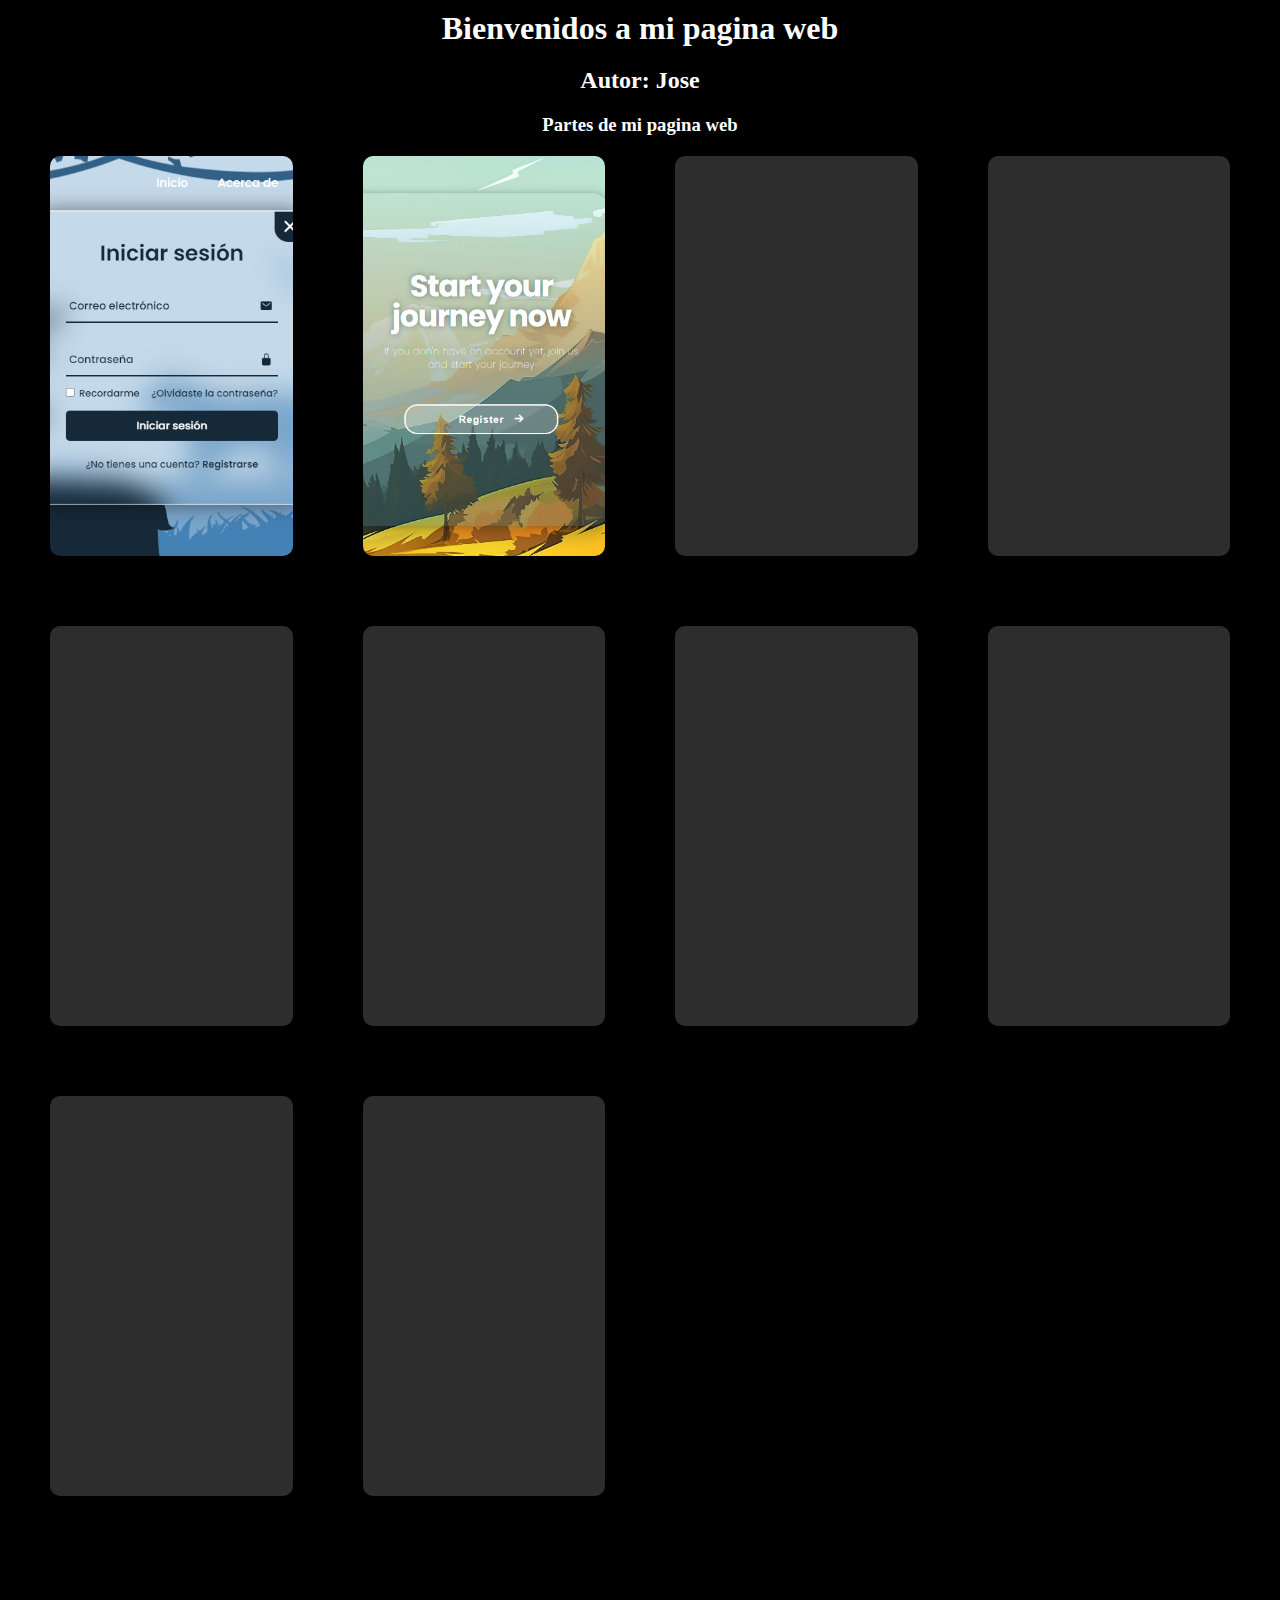
==== index.html @ 06801ffc "inicio de mi pagina web" ====
<!DOCTYPE html>
<html lang="en">
<head>
    <meta charset="UTF-8">
    <meta http-equiv="X-UA-Compatible" content="IE=edge">
    <meta name="viewport" content="width=device-width, initial-scale=1.0">
    <title>Mi pagina web</title>
    <link rel="stylesheet" href="css/index.css">
</head>
<body>
    <div class="main-page"> 
        <h1 class="titulo">Bienvenidos a mi pagina web</h1>
        <h2 class="titulo">Autor: Jose</h2>
        <h3 class="titulo">Partes de mi pagina web</h3>

        <div class="main-content">
            <!-- <header class="box"> -->
            <article class="article article-1">
                <div class="style-img style-content"><a class="style-content" href="login_uno.html"></a></div>
            </article>
            <article class="article article-2">
                <div class="style-img style-content"><a class="style-content" href="login_dos.html"></a></div>
            </article>
            <article class="article article-3">
                <div class="style-img style-content"><a class="style-content" href="fuentes1.html"></a></div>
            </article>
            <article class="article article-4">
                <div class="style-img style-content"><a class="style-content" href="listas.html"></a></div>
            </article>
            <article class="article article-5">
                <div class="style-img style-content"><a class="style-content" href="colores.html"></a></div>
            </article>
            <article class="article article-6">
                <div class="style-img style-content"><a class="style-content" href="margins.html"></a></div>
            </article>
            <article class="article article-7">
                <div class="style-img style-content"><a class="style-content" href="catalago.html"></a></div>
            </article>
            <article class="article article-8">
                <div class="style-img style-content"><a class="style-content" href="tablas.html"></a></div>
            </article>
            <article class="article article-9">
                <div class="style-img style-content"><a class="style-content" href="formulario.html"></a></div>
            </article>
            <article class="article article-10">
                <div class="style-img style-content"><a class="style-content" href="menu-iconos.html"></a></div>
            </article>
        </div>
    </div>

<script src="js/index.js"></script>

</body>
</html>
---- css/index.css ----
*{
    padding: 0;
    margin: 0;
    box-sizing: border-box;
}

/* Estilos */
.main-page {
    grid-area: main-page;
}
body {
    background-color: #000000;
    width: 100%;
    height: 100vh;
    display: grid;
    grid-template: "empty-left           main-page                   empty-right" /
        minmax(50px, 1fr) minmax(200px, 1500px) minmax(50px, 1fr);

}
.titulo {
    display: flex;
    justify-content: center;
    text-align: center;
    padding: 10px;
    color: white;
}
.main-content { /* sirve para volver mi contenedor en una cuadricula */
    gap: 70px; /* el espacio entre contenedores */
    margin-bottom: 50px; /* espacio entre la parte inferior con el contenido */
    margin-top: 10px; /* espacio entre el header la imagen principal */
    display: grid;
    grid-template: "article-1 article-2 article-3 article-4"
                    "article-5 article-6 article-7 article-8"
                    "article-9 article-10 article-11 article-12"
                    "article-13 article-14 article-15 article-16"
                    "article-17 article-18 article-19 article-20"
/*         "text-article-1 text-article-2 text-article-3"
        "nuew-1 nuew-2 nuew-3"
        "text-article-1-2 text-article-2-2 text-article-3-2" */;

} 
@media only screen and (max-width: 1200px) {
    .box {
        display: grid;
        grid-template-columns: auto;
    }

    .main-content {
        display: grid;
        grid-template: "article-1 article-2 article-3"
            /* "text-article-1 " */
            "article-4 article-5 article-6"
            "article-7 article-8 article-9"
            "article-10 article-11 article-12"
            "article-13 article-14 article-15"
            "article-16 article-17 article-18"
            "article-19 article-20 article-21"

           /*  "text-article-2 "
            "article-3"
            "text-article-3"
            "nuew-1 "
            "text-article-1-2 "
            "nuew-2"
            "text-article-2-2"
            "nuew-3"
            "text-article-3-2"; */
    }

}
@media only screen and (max-width: 900px) {
    .box {
        display: grid;
        grid-template-columns: auto;
    }

    .main-content {
        display: grid;
        grid-template: "article-1 article-2"
            /* "text-article-1 " */
            "article-3 article-4"
            "article-5 article-6"
            "article-7 article-8"
            "article-9 article-10"
            "article-11 article-12"
            "article-13 article-14"
            "article-15 article-16"
            "article-17 article-18"
            "article-19 article-20"
            "article-21 article-22"
           /*  "text-article-2 "
            "article-3"
            "text-article-3"
            "nuew-1 "
            "text-article-1-2 "
            "nuew-2"
            "text-article-2-2"
            "nuew-3"
            "text-article-3-2"; */
    }

}
@media only screen and (max-width: 600px) {
    .box {
        display: grid;
        grid-template-columns: auto;
    }

    .main-content {
        display: grid;
        grid-template: "article-1 " auto
            /* "text-article-1 " */
            "article-2"
            /* "text-article-2 " */
            "article-3"
            /* "text-article-3" */
            "article-4"
            "article-5"
            "article-6"
            "article-7"
            "article-8"
            "article-9"
            "article-10"
            "article-11"
            "article-12"
            "article-13"
            "article-14"
            "article-15"
            "article-16"
            "article-17"
            "article-18"
            "article-19"
            "article-20"

    }

}
.article {
    border-radius: 10px;
    height: 400px;
    grid-area: article-1;
}
.article-1 {
    grid-area: article-1;
    border-radius: 10px;
    background-color: rgb(64, 64, 64, .7);
    background-image: url(../img/login_uno_431x597.png);
    background-size: cover; /* la imagen se ajusta para cubrir completamente el div */
    background-repeat: no-repeat; /* para que no se repita la imagen */
    background-position: center; /* centra la imagen en el contendor div */
}
.article-2 {
    grid-area: article-2;
    border-radius: 10px;
    background-color: rgb(64, 64, 64, .7);
    background-image: url(../img/login_dos_390x601.png);
    background-size: cover; /* la imagen se ajusta para cubrir completamente el div */
    background-repeat: no-repeat; /* para que no se repita la imagen */
    background-position: center; /* centra la imagen en el contendor div */
}

.article-3 {
    grid-area: article-3;
    border-radius: 10px;
    background-color: rgb(64, 64, 64, .7);
    background-image: url(../img/game_of_thrones_480x800.png);
    background-size: cover; /* la imagen se ajusta para cubrir completamente el div */
    background-repeat: no-repeat; /* para que no se repita la imagen */
    background-position: center; /* centra la imagen en el contendor div */
}
.article-4 {
    grid-area: article-4;
    border-radius: 10px;
    background-color: rgb(64, 64, 64, .7);
    background-image: url(../img/listas_500x889.png);
    background-size: cover; /* la imagen se ajusta para cubrir completamente el div */
    background-repeat: no-repeat; /* para que no se repita la imagen */
    background-position: center; /* centra la imagen en el contendor div */
}
.article-5 {
    grid-area: article-5;
    border-radius: 10px;
    background-color: rgb(64, 64, 64, .7);
    background-image: url(../img/colores_500x889.png);
    background-size: cover; /* la imagen se ajusta para cubrir completamente el div */
    background-repeat: no-repeat; /* para que no se repita la imagen */
    background-position: center; /* centra la imagen en el contendor div */
}
.article-6 {
    grid-area: article-6;
    border-radius: 10px;
    background-color: rgb(64, 64, 64, .7);
    background-image: url(../img/margin_367x584.png);
    background-size: cover; /* la imagen se ajusta para cubrir completamente el div */
    background-repeat: no-repeat; /* para que no se repita la imagen */
    background-position: center; /* centra la imagen en el contendor div */
}
.article-7 {
    grid-area: article-7;
    border-radius: 10px;
    background-color: rgb(64, 64, 64, .7);
    background-image: url(../img/catalogo_500x820.png);
    background-size: cover; /* la imagen se ajusta para cubrir completamente el div */
    background-repeat: no-repeat; /* para que no se repita la imagen */
    background-position: center; /* centra la imagen en el contendor div */
}
.article-8 {
    grid-area: article-8;
    border-radius: 10px;
    background-color: rgb(64, 64, 64, .7);
    background-image: url(../img/tabla_500x818.png);
    background-size: cover; /* la imagen se ajusta para cubrir completamente el div */
    background-repeat: no-repeat; /* para que no se repita la imagen */
    background-position: center; /* centra la imagen en el contendor div */
}
.article-9 {
    grid-area: article-9;
    border-radius: 10px;
    background-color: rgb(64, 64, 64, .7);
    background-image: url(../img/formulario_500x809.png);
    background-size: cover; /* la imagen se ajusta para cubrir completamente el div */
    background-repeat: no-repeat; /* para que no se repita la imagen */
    background-position: center; /* centra la imagen en el contendor div */
}
.article-10 {
    grid-area: article-10;
    border-radius: 10px;
    background-color: rgb(64, 64, 64, .7);
    background-image: url(../img/menu_iconos_500x795.png);
    background-size: cover; /* la imagen se ajusta para cubrir completamente el div */
    background-repeat: no-repeat; /* para que no se repita la imagen */
    background-position: center; /* centra la imagen en el contendor div */
}

.style-content { /* sirve para que al darle click en cualquier parte del contenedor sirva el enlace */
    display: block;
    width: 100%;
    height: 100%;
}
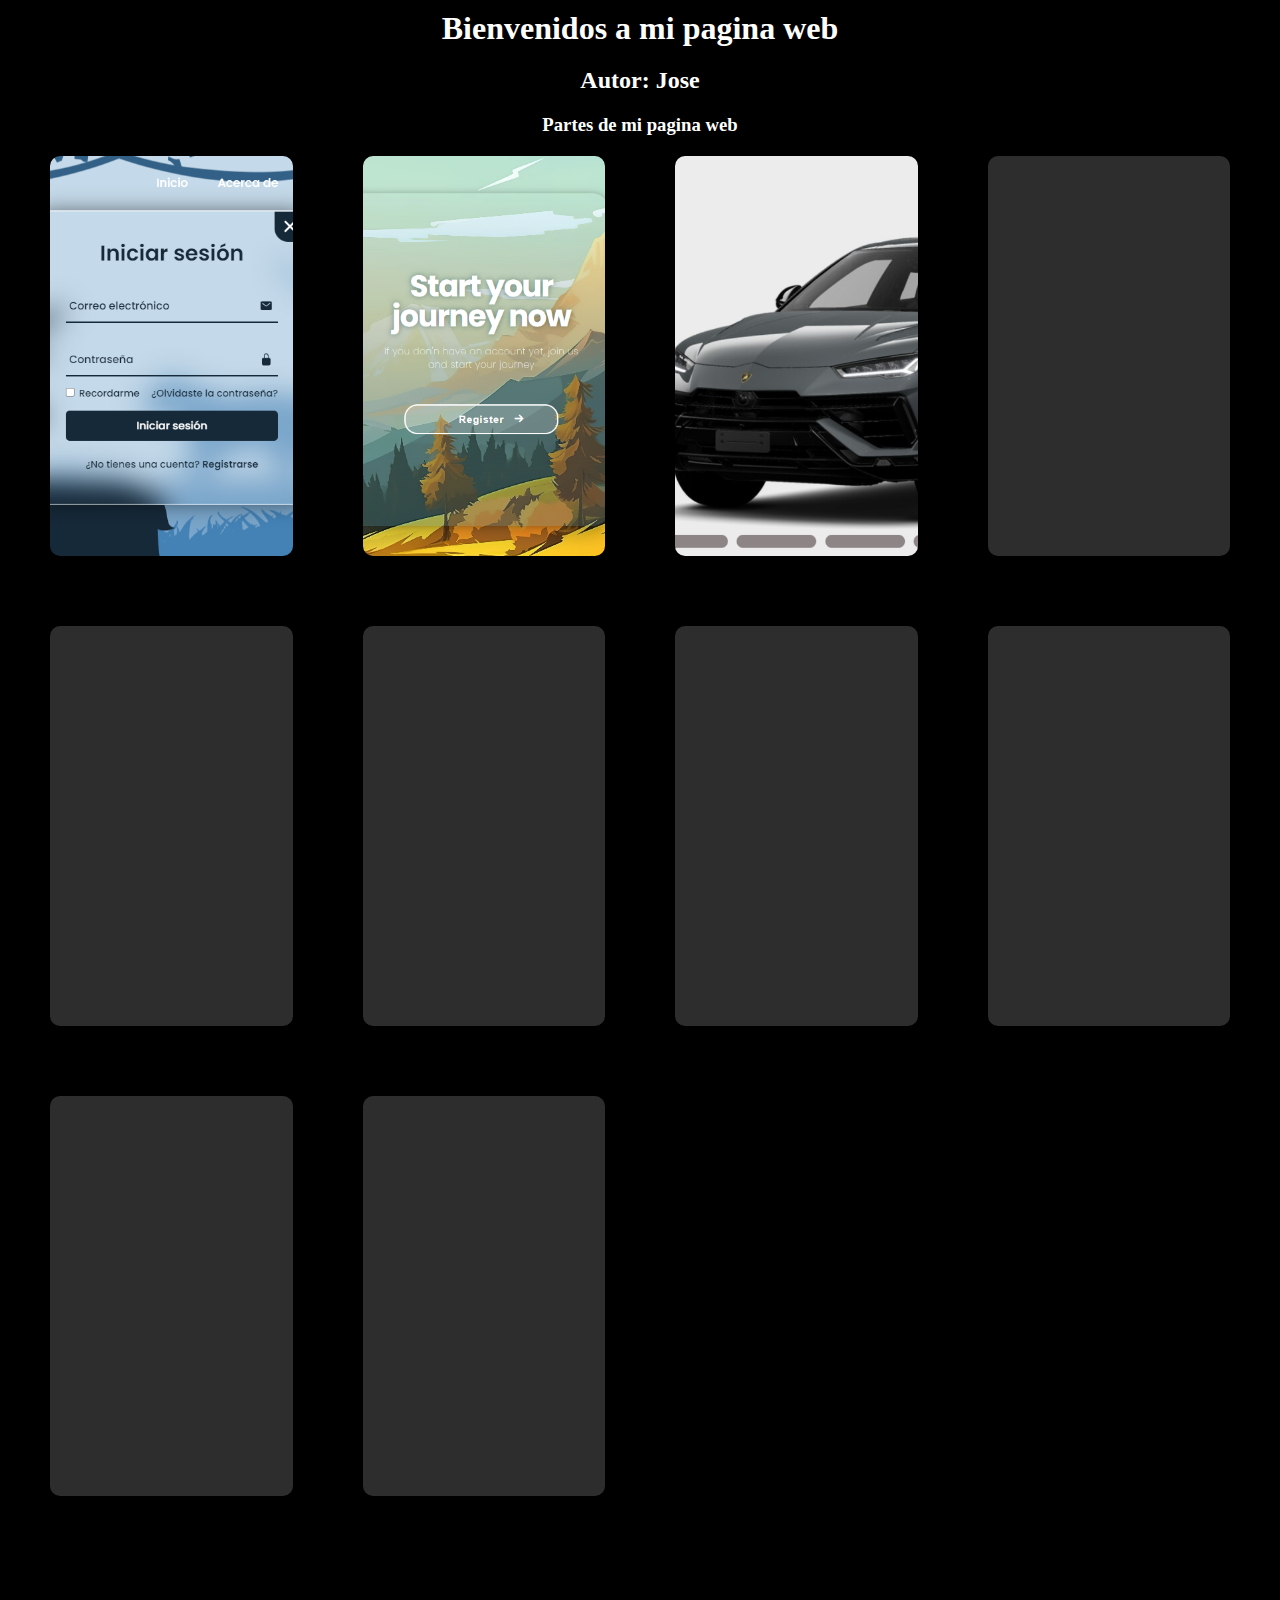
==== commit b1773376: "cambios" ====
--- a/index.html
+++ b/index.html
@@ -22,10 +22,10 @@
                 <div class="style-img style-content"><a class="style-content" href="login_dos.html"></a></div>
             </article>
             <article class="article article-3">
-                <div class="style-img style-content"><a class="style-content" href="fuentes1.html"></a></div>
+                <div class="style-img style-content"><a class="style-content" href="lamborghini.html"></a></div>
             </article>
             <article class="article article-4">
-                <div class="style-img style-content"><a class="style-content" href="listas.html"></a></div>
+                <div class="style-img style-content"><a class="style-content" href="carrito.html"></a></div>
             </article>
             <article class="article article-5">
                 <div class="style-img style-content"><a class="style-content" href="colores.html"></a></div>
--- a/css/index.css
+++ b/css/index.css
@@ -163,7 +163,7 @@
     grid-area: article-3;
     border-radius: 10px;
     background-color: rgb(64, 64, 64, .7);
-    background-image: url(../img/game_of_thrones_480x800.png);
+    background-image: url(../img/Slider_Lamborghini_450x662.png);
     background-size: cover; /* la imagen se ajusta para cubrir completamente el div */
     background-repeat: no-repeat; /* para que no se repita la imagen */
     background-position: center; /* centra la imagen en el contendor div */
